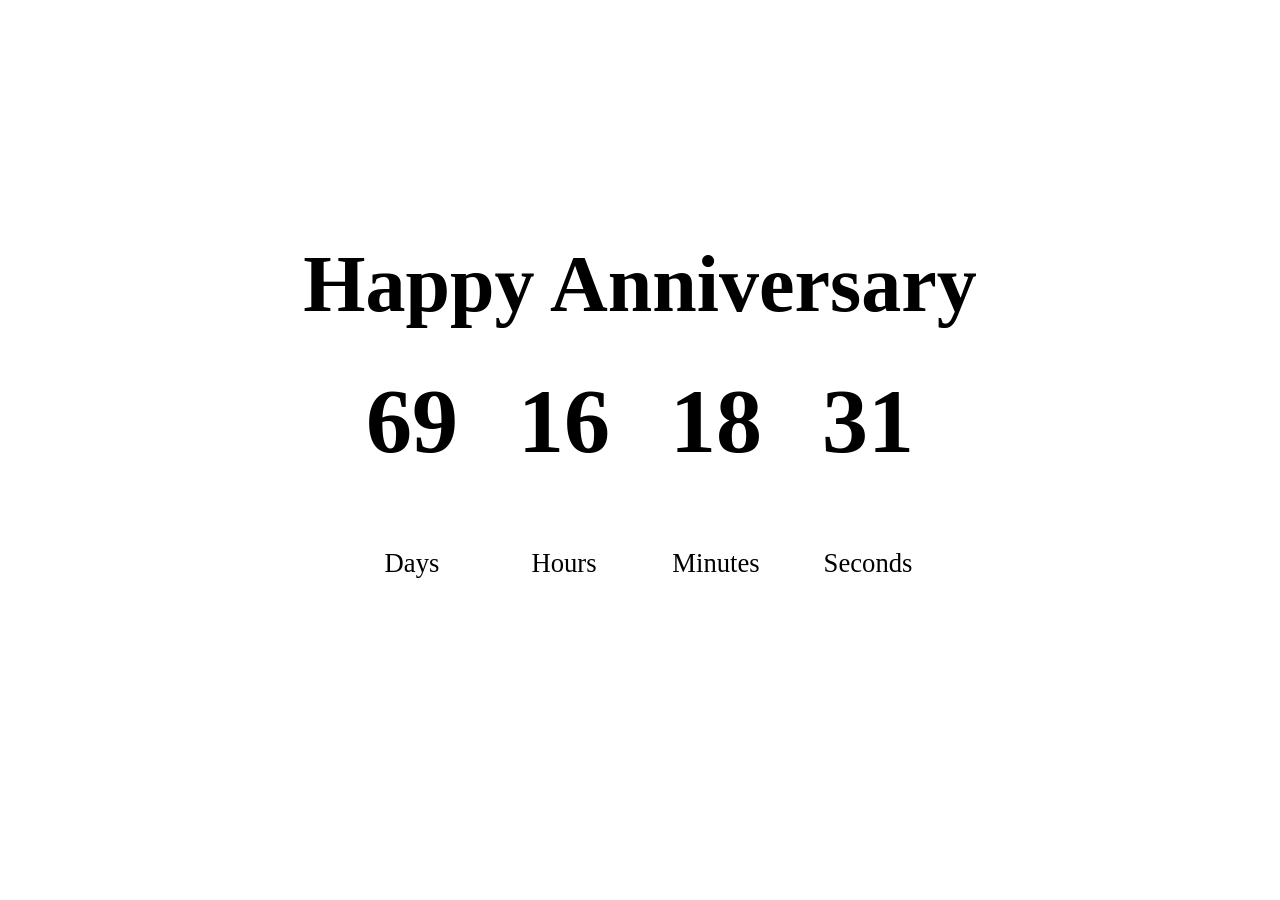
==== test.html @ a8635815 "Create test.html" ====
<!DOCTYPE html>
<html lang="en">
<head>
 <meta charset="UTF-8">
 <meta name="viewport" content="width=device-width, initial-scale=1.0">
 <link rel="stylesheet" href="style.css">
 <title>Countdown Time</title>
</head>
<body>

    <h1> Happy Anniversary </h1>

    <div id="countdown" class="countdown">
    
    <div class="time">
     <h2 id="days"></h2>
     <small>Days</small>
    </div>

    <div class="time">
        <h2 id="hours"></h2>
        <small>Hours</small>
    </div>

    <div class="time">
        <h2 id="minutes"></h2>
        <small>Minutes</small>
    </div>
    
    <div class="time">
        <h2 id="seconds"></h2>
        <small>Seconds</small>
    </div>

    </div>

<script src="app.js"></script>
</body>
</html>
---- style.css ----
* {
 box-sizing: border-box;
}

body {
    background-image: url(kiss.jpg);
    background-repeat: no-repeat;
    background-size: cover;
    background-position: center center;
    height: 100vh;
    display: flex;
    flex-direction: column;
    align-items: center;
    justify-content: center;
    text-align: center;
    margin: 0;
    overflow: hidden;
}

h1 {
  font-weight: bold;
  color: Black;
  font-size: 80px;
  margin: -150px 0 40px;
}

.countdown {
    display: flex;
    transform: scale(2);
}

.tiem {
    display: flex;
    flex-direction: column;
    align-items: center;
    justify-content: center;
    margin: 15px;
}

.time h2 {
    font-weight: bold;
    color: Black;
    font-size: 46px;
    line-height: 1;
    margin-left: 15px;
    margin-right: 15px;

}

.time small {
    color: Black;
}

@media (max-width: 500px) {
    h1 {
        font-size: 45px;
    }
    .time {
        margin: 5px;
    }
    .time small {
        font-size: 10px;
    }
}
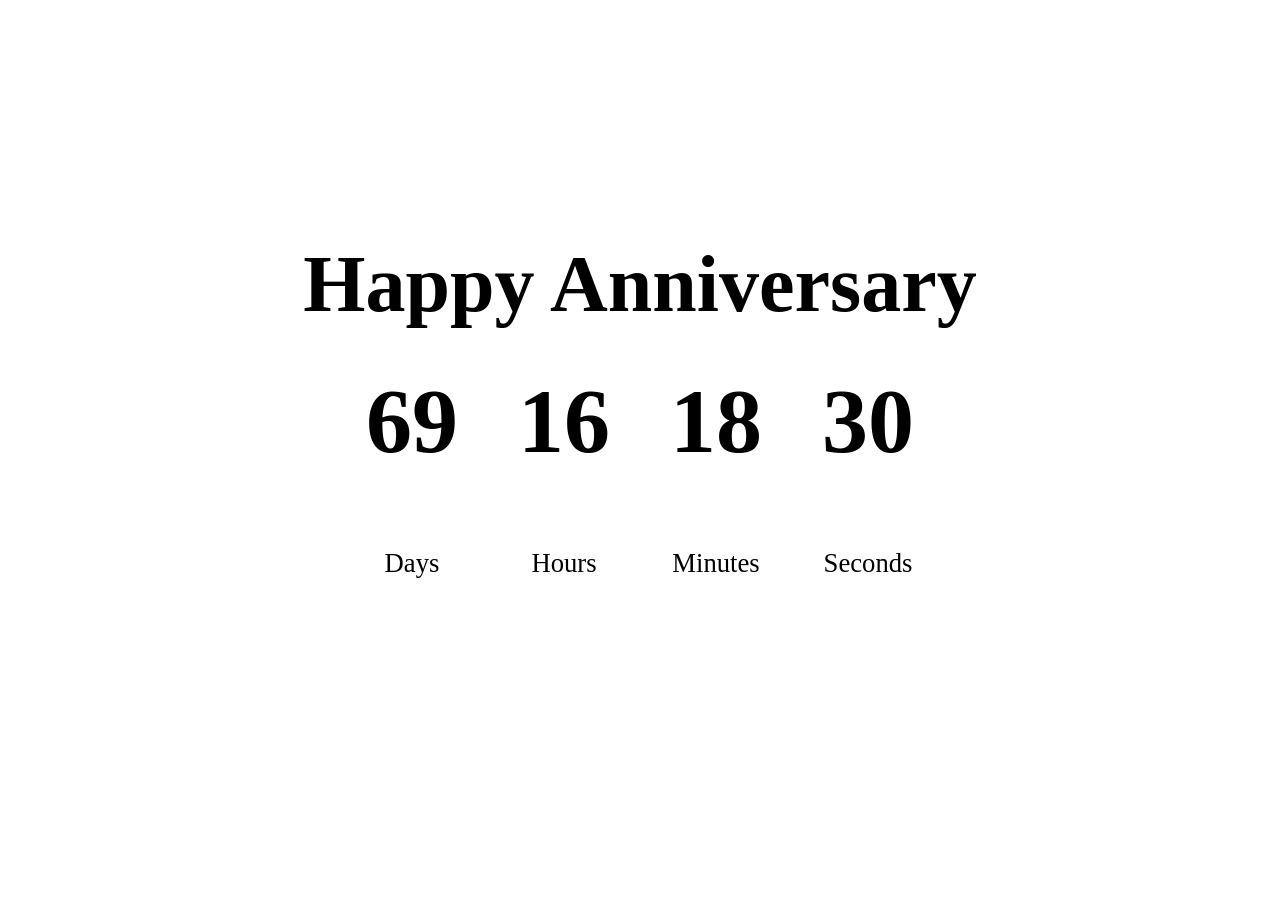
==== commit d48650aa: "Update test.html" ====
--- a/test.html
+++ b/test.html
@@ -3,7 +3,7 @@
 <head>
  <meta charset="UTF-8">
  <meta name="viewport" content="width=device-width, initial-scale=1.0">
- <link rel="stylesheet" href="style.css">
+ <link rel="stylesheet" href="Css.css">
  <title>Countdown Time</title>
 </head>
 <body>
--- a/Css.css
+++ b/Css.css
@@ -0,0 +1,64 @@
+* {
+ box-sizing: border-box;
+}
+
+body {
+    background-image: url(kiss.jpg);
+    background-repeat: no-repeat;
+    background-size: cover;
+    background-position: center center;
+    height: 100vh;
+    display: flex;
+    flex-direction: column;
+    align-items: center;
+    justify-content: center;
+    text-align: center;
+    margin: 0;
+    overflow: hidden;
+}
+
+h1 {
+  font-weight: bold;
+  color: Black;
+  font-size: 80px;
+  margin: -150px 0 40px;
+}
+
+.countdown {
+    display: flex;
+    transform: scale(2);
+}
+
+.tiem {
+    display: flex;
+    flex-direction: column;
+    align-items: center;
+    justify-content: center;
+    margin: 15px;
+}
+
+.time h2 {
+    font-weight: bold;
+    color: Black;
+    font-size: 46px;
+    line-height: 1;
+    margin-left: 15px;
+    margin-right: 15px;
+
+}
+
+.time small {
+    color: Black;
+}
+
+@media (max-width: 500px) {
+    h1 {
+        font-size: 45px;
+    }
+    .time {
+        margin: 5px;
+    }
+    .time small {
+        font-size: 10px;
+    }
+}
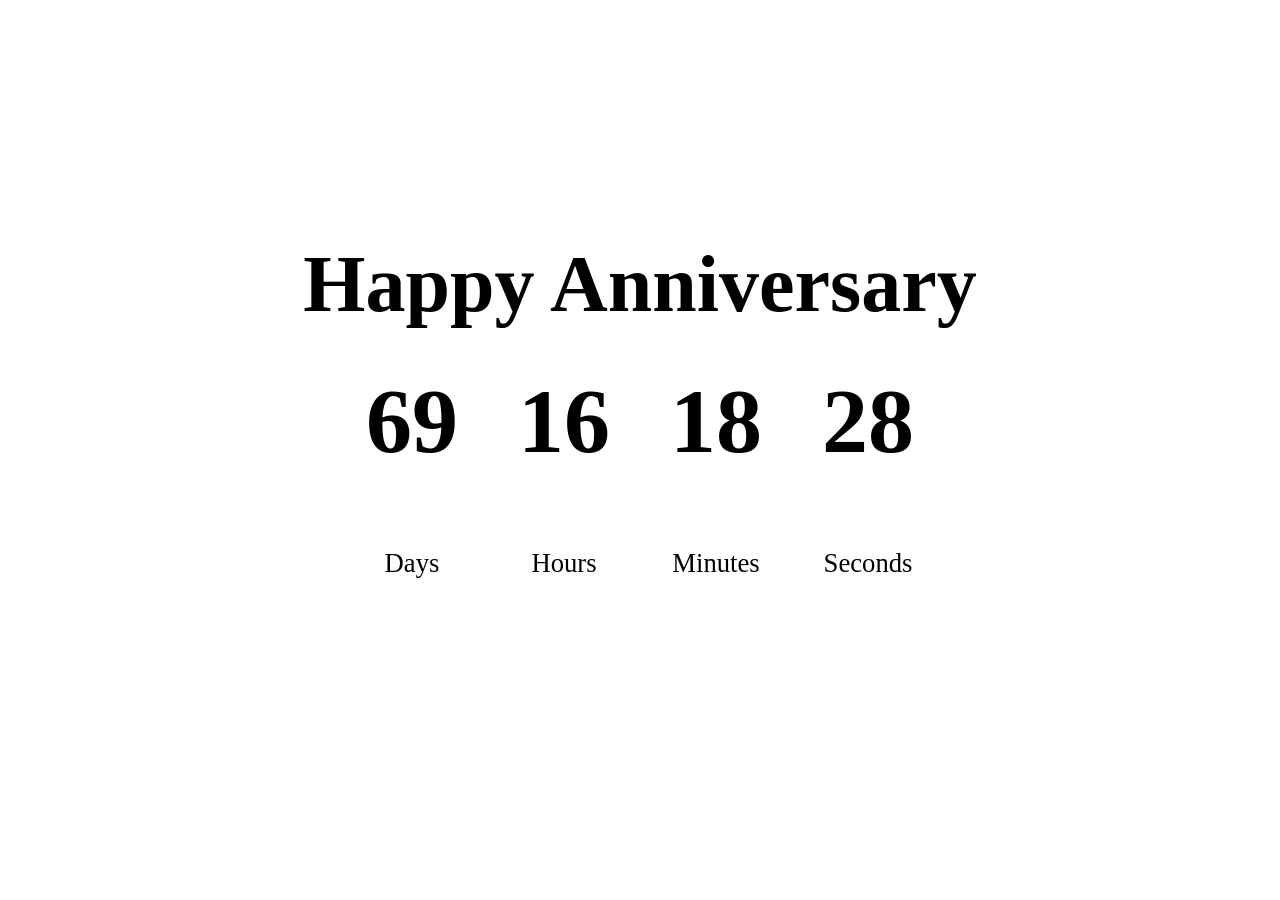
==== commit d4723b33: "Update test.html" ====
--- a/test.html
+++ b/test.html
@@ -34,6 +34,6 @@
 
     </div>
 
-<script src="app.js"></script>
+<script src="JS.js"></script>
 </body>
 </html>
